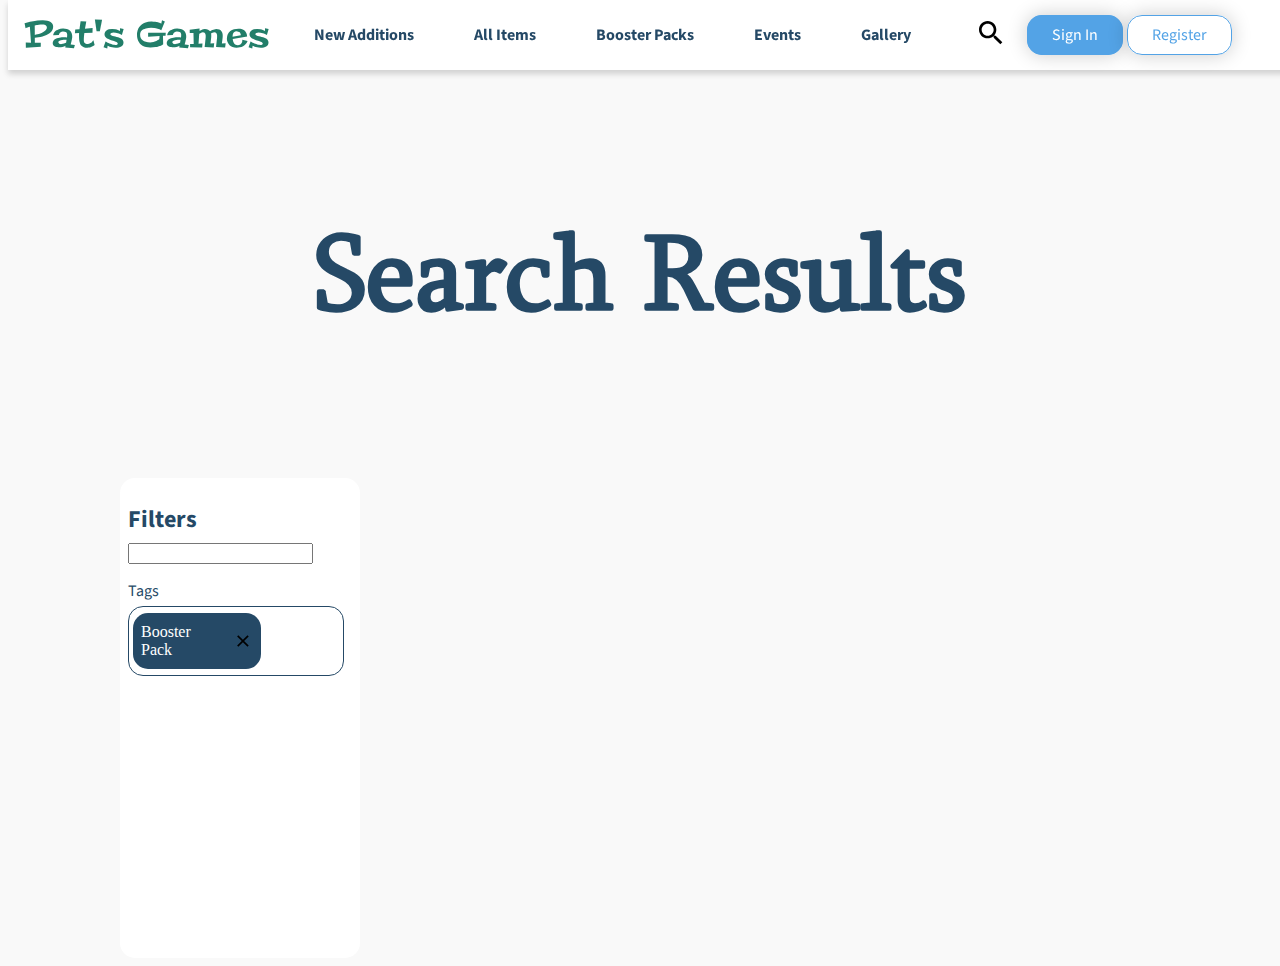
==== pages/product-listing.html @ a79a560c "finished footer + started work on product listing page - making the filters tab" ====
<!DOCTYPE html>
<html lang="en">

<head>
    <meta charset="UTF-8">
    <meta http-equiv="X-UA-Compatible" content="IE=edge">
    <meta name="viewport" content="width=device-width, initial-scale=1.0">
    <link rel="stylesheet" href="./../css/reset.css" />
    <link rel="stylesheet" href="./../css/styles.css" />
    <script src="./../js/productListing.js"></script>
    <title>Pat's Games</title>
</head>

<body>
    <nav>
        <div class="nav-bar">
            <div class="nav-logo">
                <a class="logo" href="#">Pat's Games</a>
            </div>
            <div class="nav-buttons">
                <a class="button-nav-option" href="#">New Additions</a>
                <a class="button-nav-option" href="#">All Items</a>
                <a class="button-nav-option" href="#">Booster Packs</a>
                <a class="button-nav-option" href="#">Events</a>
                <a class="button-nav-option" href="#">Gallery</a>
            </div>

            <form>
                <input class="search-box" id="searchBox" type="text" name="Search Box" style="display:none;" />
            </form>
            <a href="#" class="nav-search-icon" cursor="pointer">
                <svg xmlns="http://www.w3.org/2000/svg" height="32px" viewBox="0 0 24 24" width="32px" fill="#000000">
                    <g>
                        <path d="M0 0h24v24H0V0z" fill="none" />
                        <path
                            d="M15.5 14h-.79l-.28-.27C15.41 12.59 16 11.11 16 9.5 16 5.91 13.09 3 9.5 3S3 5.91 3 9.5 5.91 16 9.5 16c1.61 0 3.09-.59 4.23-1.57l.27.28v.79l5 4.99L20.49 19l-4.99-5zm-6 0C7.01 14 5 11.99 5 9.5S7.01 5 9.5 5 14 7.01 14 9.5 11.99 14 9.5 14z" />
                        <rect class="search-icon" x="0" y="0" width="32" height="32" onclick="openSearchBar()" />
                    </g>
                </svg>
            </a>

            <div class="profile-buttons">
                <a class="button-md button-sign-in" href="#">Sign In</a>
                <a class="button-md button-register" href="#">Register</a>
            </div>
            <object class="nav-shopping-cart-icon" data="./../images/icons/shopping_cart_black_24dp.svg"
                width="32px"></object>
        </div>
    </nav>

    <main class="product-listing">

        <div class="page-heading">
            <h1>Search Results</h1>
        </div>

        <div class="product-listing-container">
            <div class="filters-card">
                <div class="filters-container">
                    <p class="heading">Filters</p>
                    <form>
                        <input class="search-box" id="productListingSearchBox" type="text" name="Search Box" />
                    </form>
                    <p class="mini-heading">Tags</p>
                    <div class="tag-container">
                        <div class="tag">
                            <p>Booster Pack</p>
                            <svg xmlns="http://www.w3.org/2000/svg" viewBox="0 0 24 24" width="20px" height="20px"
                                fill="#000000">
                                <path d="M0 0h24v24H0V0z" fill="none" />
                                <path
                                    d="M19 6.41L17.59 5 12 10.59 6.41 5 5 6.41 10.59 12 5 17.59 6.41 19 12 13.41 17.59 19 19 17.59 13.41 12 19 6.41z" />
                            </svg>
                        </div>
                    </div>
                </div>
            </div>

            <div class="products"></div>
        </div>

    </main>
</body>

</html>
---- css/styles.css ----
@import "typography.css";
@import "./nav-bar/layout.css";
@import "./product-listing/layout.css";
@import "colour.css";
@import "components.css";
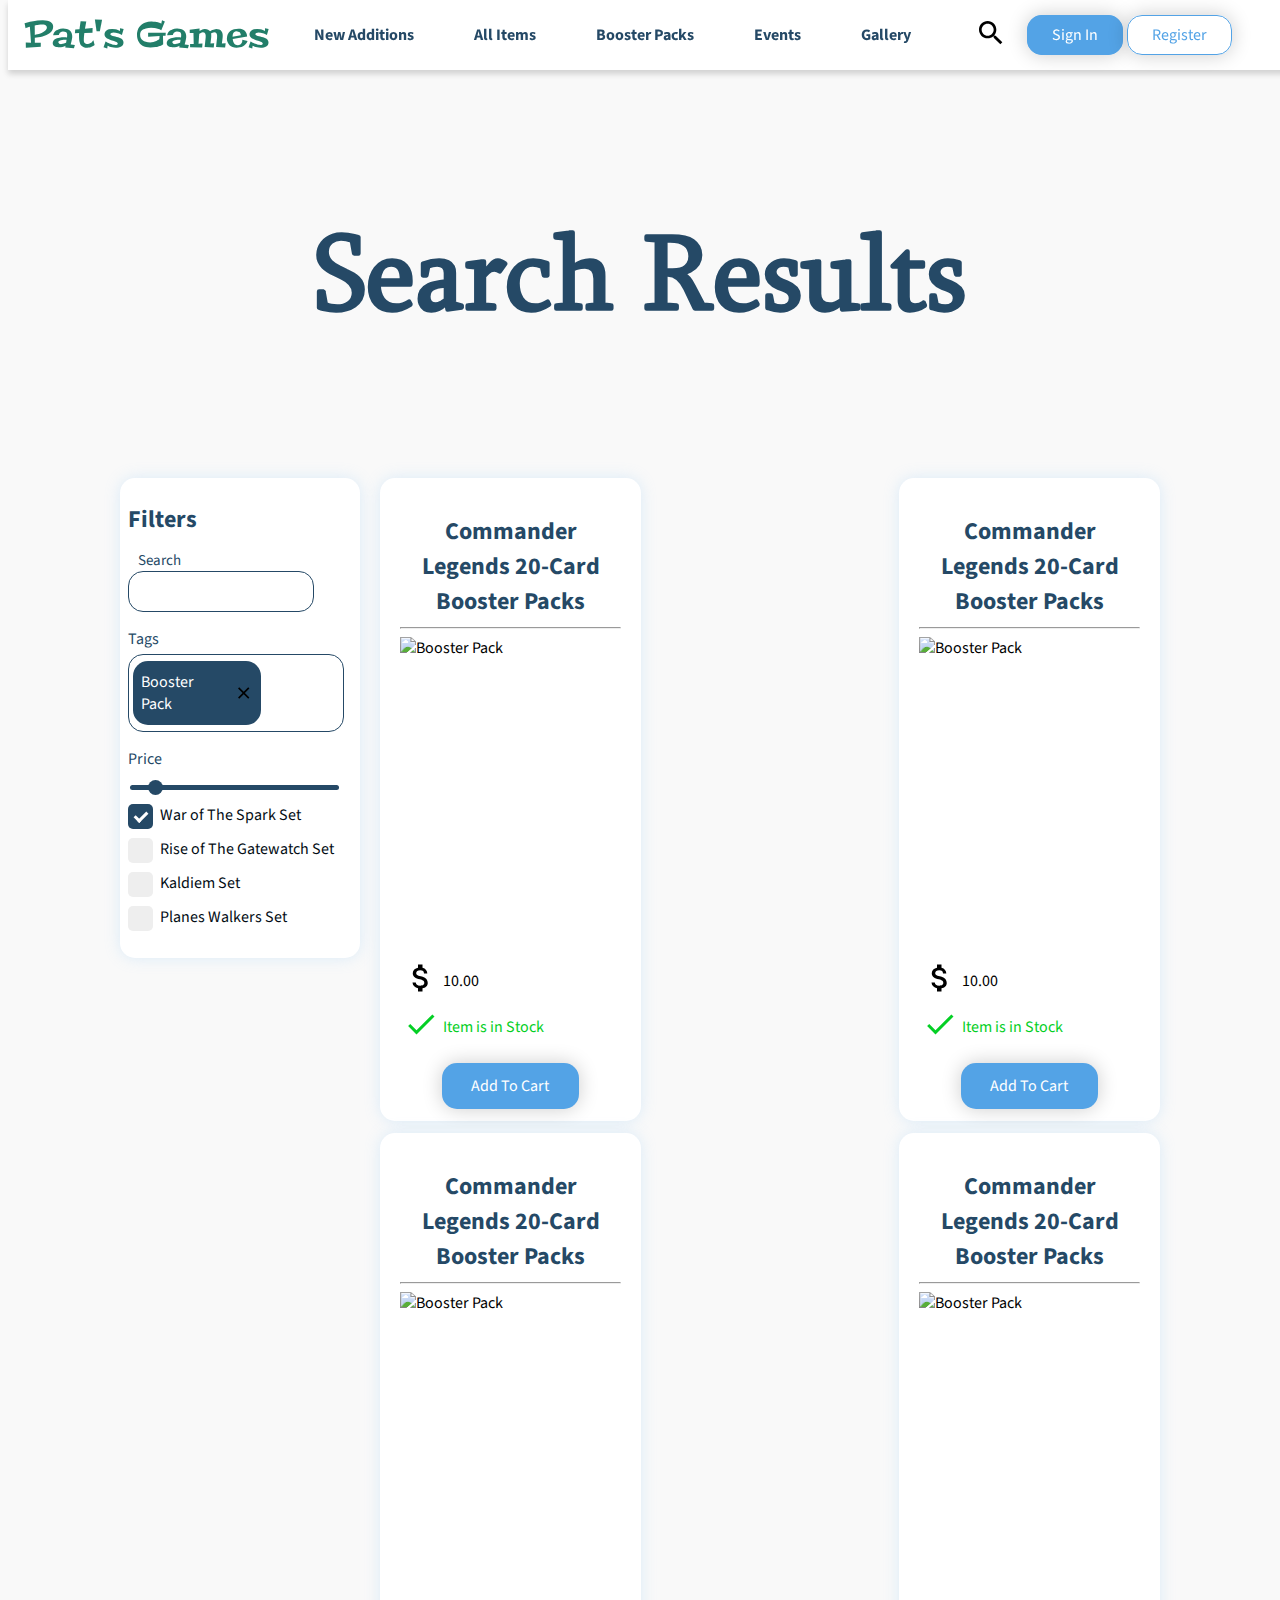
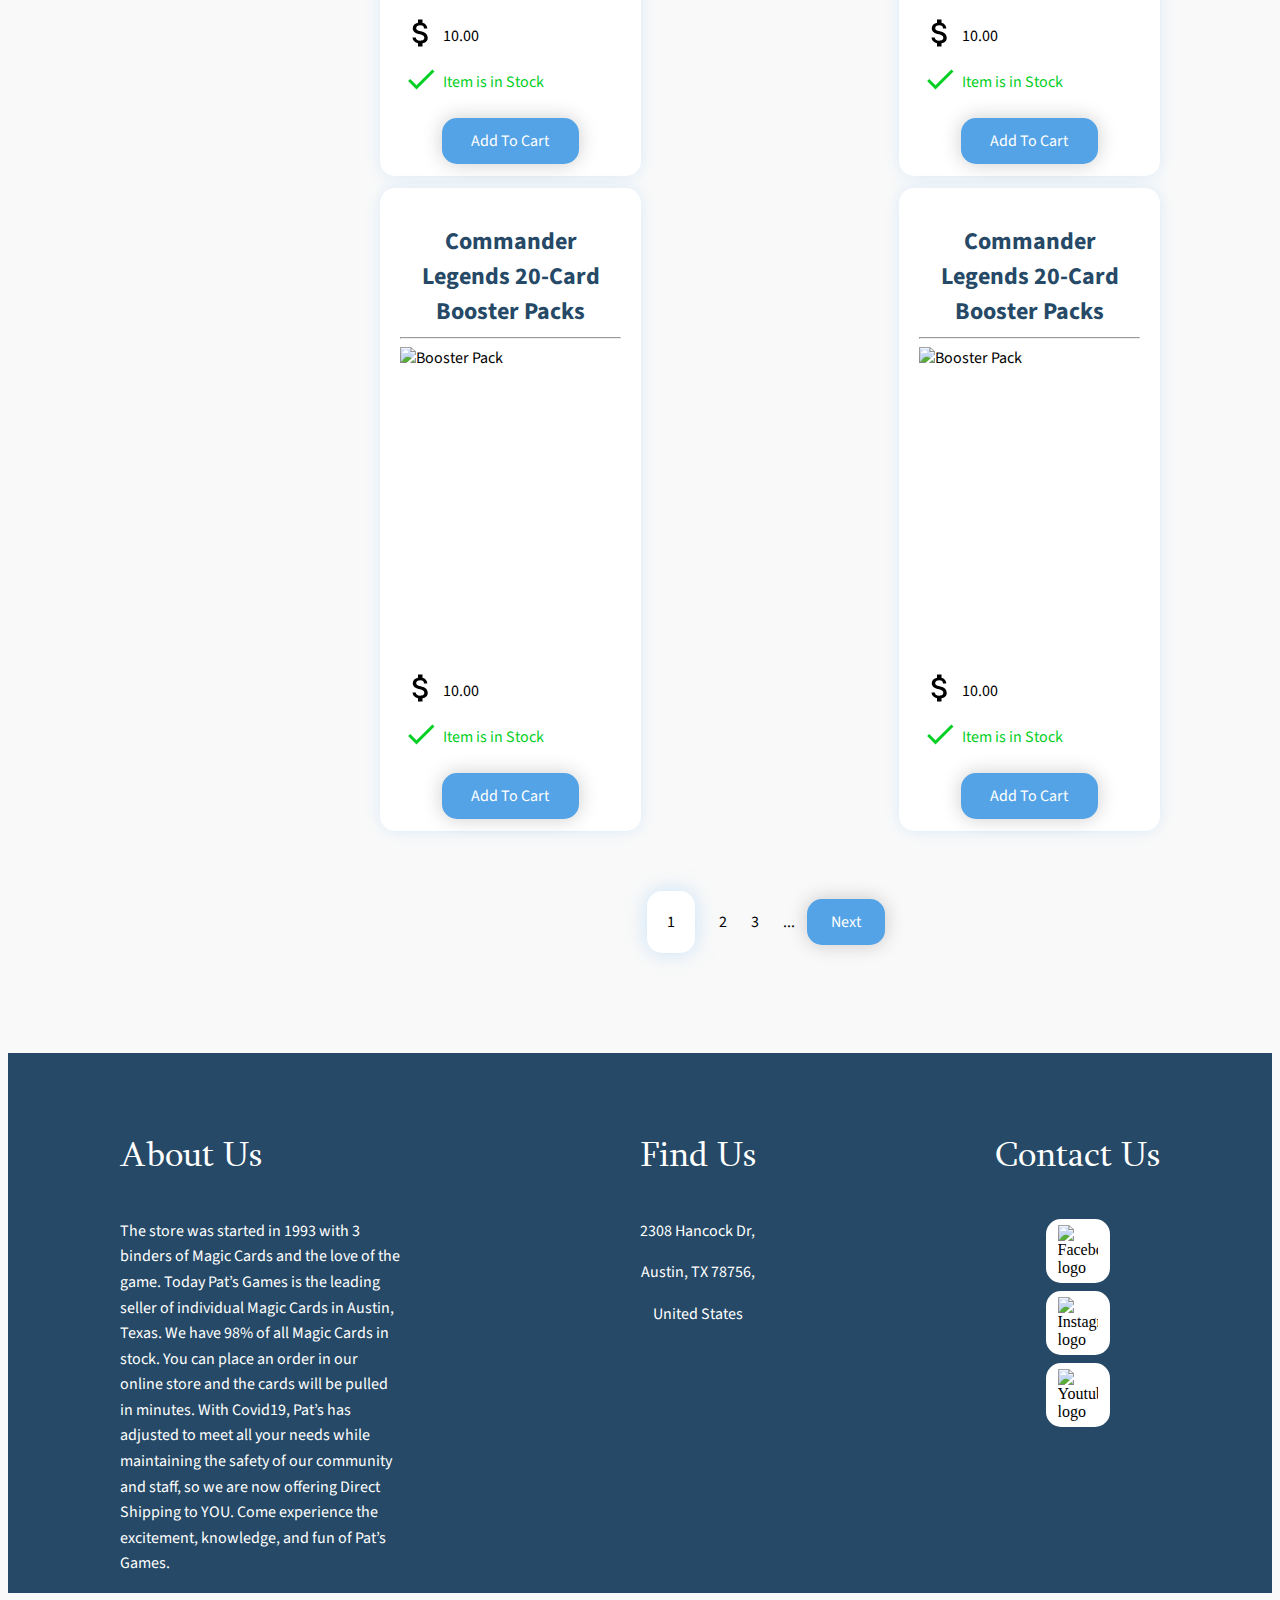
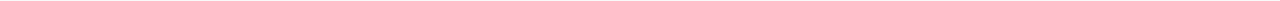
==== commit 969154d4: "made product listing page desktop version" ====
--- a/pages/product-listing.html
+++ b/pages/product-listing.html
@@ -15,7 +15,7 @@
     <nav>
         <div class="nav-bar">
             <div class="nav-logo">
-                <a class="logo" href="#">Pat's Games</a>
+                <a class="logo" href="/">Pat's Games</a>
             </div>
             <div class="nav-buttons">
                 <a class="button-nav-option" href="#">New Additions</a>
@@ -59,6 +59,7 @@
                 <div class="filters-container">
                     <p class="heading">Filters</p>
                     <form>
+                        <label class="search-box-label">Search</label>
                         <input class="search-box" id="productListingSearchBox" type="text" name="Search Box" />
                     </form>
                     <p class="mini-heading">Tags</p>
@@ -73,13 +74,297 @@
                             </svg>
                         </div>
                     </div>
-                </div>
-            </div>
-
-            <div class="products"></div>
+                    <p class="mini-heading">Price</p>
+                    <section class="slide-container">
+                        <input type="range" min="1" max="100" value="10" class="slider" id="myRange">
+                    </section>
+
+                    <div>
+                        <label class="checkbox-container">War of The Spark Set
+                            <input type="checkbox" checked="checked">
+                            <span class="checkmark"></span>
+                        </label>
+
+                        <label class="checkbox-container">Rise of The Gatewatch Set
+                            <input type="checkbox">
+                            <span class="checkmark"></span>
+                        </label>
+
+                        <label class="checkbox-container">Kaldiem Set
+                            <input type="checkbox">
+                            <span class="checkmark"></span>
+                        </label>
+
+                        <label class="checkbox-container">Planes Walkers Set
+                            <input type="checkbox">
+                            <span class="checkmark"></span>
+                        </label>
+                    </div>
+
+                </div>
+            </div>
+
+            <div class="main-content">
+
+                <div class="products">
+
+
+                    <div class="product-card" onclick="openProductPage()" >
+                        <p class="heading">Commander Legends 20-Card Booster Packs</p>
+                        <hr>
+                        <img src="./../images/products/comander_legends_booster_pack.png" alt="Booster Pack" />
+                        <table>
+                            <tr>
+                                <td>
+                                    <svg xmlns="http://www.w3.org/2000/svg" height="36px" viewBox="0 0 24 24"
+                                        width="36px" fill="#000000">
+                                        <path d="M0 0h24v24H0V0z" fill="none" />
+                                        <path
+                                            d="M11.8 10.9c-2.27-.59-3-1.2-3-2.15 0-1.09 1.01-1.85 2.7-1.85 1.78 0 2.44.85 2.5 2.1h2.21c-.07-1.72-1.12-3.3-3.21-3.81V3h-3v2.16c-1.94.42-3.5 1.68-3.5 3.61 0 2.31 1.91 3.46 4.7 4.13 2.5.6 3 1.48 3 2.41 0 .69-.49 1.79-2.7 1.79-2.06 0-2.87-.92-2.98-2.1h-2.2c.12 2.19 1.76 3.42 3.68 3.83V21h3v-2.15c1.95-.37 3.5-1.5 3.5-3.55 0-2.84-2.43-3.81-4.7-4.4z" />
+                                    </svg>
+                                </td>
+                                <td>10.00</td>
+                            </tr>
+                            <tr>
+                                <td>
+                                    <svg class="tick" xmlns="http://www.w3.org/2000/svg" height="36px"
+                                        viewBox="0 0 24 24" width="36px">
+                                        <path d="M0 0h24v24H0V0z" fill="none" />
+                                        <path d="M9 16.17L4.83 12l-1.42 1.41L9 19 21 7l-1.41-1.41L9 16.17z" />
+                                    </svg>
+                                </td>
+                                <td class="item-in-stock">Item is in Stock</td>
+                            </tr>
+                        </table>
+                        <a class="button-md add-to-cart" href="#">Add To Cart</a>
+                        <a class="card-link" href="../index.html"></a>
+                    </div>
+
+
+                    <div class="product-card">
+                        <p class="heading">Commander Legends 20-Card Booster Packs</p>
+                        <hr>
+                        <img src="./../images/products/comander_legends_booster_pack.png" alt="Booster Pack" />
+                        <table>
+                            <tr>
+                                <td>
+                                    <svg xmlns="http://www.w3.org/2000/svg" height="36px" viewBox="0 0 24 24"
+                                        width="36px" fill="#000000">
+                                        <path d="M0 0h24v24H0V0z" fill="none" />
+                                        <path
+                                            d="M11.8 10.9c-2.27-.59-3-1.2-3-2.15 0-1.09 1.01-1.85 2.7-1.85 1.78 0 2.44.85 2.5 2.1h2.21c-.07-1.72-1.12-3.3-3.21-3.81V3h-3v2.16c-1.94.42-3.5 1.68-3.5 3.61 0 2.31 1.91 3.46 4.7 4.13 2.5.6 3 1.48 3 2.41 0 .69-.49 1.79-2.7 1.79-2.06 0-2.87-.92-2.98-2.1h-2.2c.12 2.19 1.76 3.42 3.68 3.83V21h3v-2.15c1.95-.37 3.5-1.5 3.5-3.55 0-2.84-2.43-3.81-4.7-4.4z" />
+                                    </svg>
+                                </td>
+                                <td>10.00</td>
+                            </tr>
+                            <tr>
+                                <td>
+                                    <svg class="tick" xmlns="http://www.w3.org/2000/svg" height="36px"
+                                        viewBox="0 0 24 24" width="36px">
+                                        <path d="M0 0h24v24H0V0z" fill="none" />
+                                        <path d="M9 16.17L4.83 12l-1.42 1.41L9 19 21 7l-1.41-1.41L9 16.17z" />
+                                    </svg>
+                                </td>
+                                <td class="item-in-stock">Item is in Stock</td>
+                            </tr>
+                        </table>
+                        <a class="button-md add-to-cart" href="#">Add To Cart</a>
+                    </div>
+
+                    <div class="product-card">
+                        <p class="heading">Commander Legends 20-Card Booster Packs</p>
+                        <hr>
+                        <img src="./../images/products/comander_legends_booster_pack.png" alt="Booster Pack" />
+                        <table>
+                            <tr>
+                                <td>
+                                    <svg xmlns="http://www.w3.org/2000/svg" height="36px" viewBox="0 0 24 24"
+                                        width="36px" fill="#000000">
+                                        <path d="M0 0h24v24H0V0z" fill="none" />
+                                        <path
+                                            d="M11.8 10.9c-2.27-.59-3-1.2-3-2.15 0-1.09 1.01-1.85 2.7-1.85 1.78 0 2.44.85 2.5 2.1h2.21c-.07-1.72-1.12-3.3-3.21-3.81V3h-3v2.16c-1.94.42-3.5 1.68-3.5 3.61 0 2.31 1.91 3.46 4.7 4.13 2.5.6 3 1.48 3 2.41 0 .69-.49 1.79-2.7 1.79-2.06 0-2.87-.92-2.98-2.1h-2.2c.12 2.19 1.76 3.42 3.68 3.83V21h3v-2.15c1.95-.37 3.5-1.5 3.5-3.55 0-2.84-2.43-3.81-4.7-4.4z" />
+                                    </svg>
+                                </td>
+                                <td>10.00</td>
+                            </tr>
+                            <tr>
+                                <td>
+                                    <svg class="tick" xmlns="http://www.w3.org/2000/svg" height="36px"
+                                        viewBox="0 0 24 24" width="36px">
+                                        <path d="M0 0h24v24H0V0z" fill="none" />
+                                        <path d="M9 16.17L4.83 12l-1.42 1.41L9 19 21 7l-1.41-1.41L9 16.17z" />
+                                    </svg>
+                                </td>
+                                <td class="item-in-stock">Item is in Stock</td>
+                            </tr>
+                        </table>
+                        <a class="button-md add-to-cart" href="#">Add To Cart</a>
+                    </div>
+
+                    <div class="product-card">
+                        <p class="heading">Commander Legends 20-Card Booster Packs</p>
+                        <hr>
+                        <img src="./../images/products/comander_legends_booster_pack.png" alt="Booster Pack" />
+                        <table>
+                            <tr>
+                                <td>
+                                    <svg xmlns="http://www.w3.org/2000/svg" height="36px" viewBox="0 0 24 24"
+                                        width="36px" fill="#000000">
+                                        <path d="M0 0h24v24H0V0z" fill="none" />
+                                        <path
+                                            d="M11.8 10.9c-2.27-.59-3-1.2-3-2.15 0-1.09 1.01-1.85 2.7-1.85 1.78 0 2.44.85 2.5 2.1h2.21c-.07-1.72-1.12-3.3-3.21-3.81V3h-3v2.16c-1.94.42-3.5 1.68-3.5 3.61 0 2.31 1.91 3.46 4.7 4.13 2.5.6 3 1.48 3 2.41 0 .69-.49 1.79-2.7 1.79-2.06 0-2.87-.92-2.98-2.1h-2.2c.12 2.19 1.76 3.42 3.68 3.83V21h3v-2.15c1.95-.37 3.5-1.5 3.5-3.55 0-2.84-2.43-3.81-4.7-4.4z" />
+                                    </svg>
+                                </td>
+                                <td>10.00</td>
+                            </tr>
+                            <tr>
+                                <td>
+                                    <svg class="tick" xmlns="http://www.w3.org/2000/svg" height="36px"
+                                        viewBox="0 0 24 24" width="36px">
+                                        <path d="M0 0h24v24H0V0z" fill="none" />
+                                        <path d="M9 16.17L4.83 12l-1.42 1.41L9 19 21 7l-1.41-1.41L9 16.17z" />
+                                    </svg>
+                                </td>
+                                <td class="item-in-stock">Item is in Stock</td>
+                            </tr>
+                        </table>
+                        <a class="button-md add-to-cart" href="#">Add To Cart</a>
+                    </div>
+
+                    <div class="product-card">
+                        <p class="heading">Commander Legends 20-Card Booster Packs</p>
+                        <hr>
+                        <img src="./../images/products/comander_legends_booster_pack.png" alt="Booster Pack" />
+                        <table>
+                            <tr>
+                                <td>
+                                    <svg xmlns="http://www.w3.org/2000/svg" height="36px" viewBox="0 0 24 24"
+                                        width="36px" fill="#000000">
+                                        <path d="M0 0h24v24H0V0z" fill="none" />
+                                        <path
+                                            d="M11.8 10.9c-2.27-.59-3-1.2-3-2.15 0-1.09 1.01-1.85 2.7-1.85 1.78 0 2.44.85 2.5 2.1h2.21c-.07-1.72-1.12-3.3-3.21-3.81V3h-3v2.16c-1.94.42-3.5 1.68-3.5 3.61 0 2.31 1.91 3.46 4.7 4.13 2.5.6 3 1.48 3 2.41 0 .69-.49 1.79-2.7 1.79-2.06 0-2.87-.92-2.98-2.1h-2.2c.12 2.19 1.76 3.42 3.68 3.83V21h3v-2.15c1.95-.37 3.5-1.5 3.5-3.55 0-2.84-2.43-3.81-4.7-4.4z" />
+                                    </svg>
+                                </td>
+                                <td>10.00</td>
+                            </tr>
+                            <tr>
+                                <td>
+                                    <svg class="tick" xmlns="http://www.w3.org/2000/svg" height="36px"
+                                        viewBox="0 0 24 24" width="36px">
+                                        <path d="M0 0h24v24H0V0z" fill="none" />
+                                        <path d="M9 16.17L4.83 12l-1.42 1.41L9 19 21 7l-1.41-1.41L9 16.17z" />
+                                    </svg>
+                                </td>
+                                <td class="item-in-stock">Item is in Stock</td>
+                            </tr>
+                        </table>
+                        <a class="button-md add-to-cart" href="#">Add To Cart</a>
+                    </div>
+
+                    <div class="product-card">
+                        <p class="heading">Commander Legends 20-Card Booster Packs</p>
+                        <hr>
+                        <img src="./../images/products/comander_legends_booster_pack.png" alt="Booster Pack" />
+                        <table>
+                            <tr>
+                                <td>
+                                    <svg xmlns="http://www.w3.org/2000/svg" height="36px" viewBox="0 0 24 24"
+                                        width="36px" fill="#000000">
+                                        <path d="M0 0h24v24H0V0z" fill="none" />
+                                        <path
+                                            d="M11.8 10.9c-2.27-.59-3-1.2-3-2.15 0-1.09 1.01-1.85 2.7-1.85 1.78 0 2.44.85 2.5 2.1h2.21c-.07-1.72-1.12-3.3-3.21-3.81V3h-3v2.16c-1.94.42-3.5 1.68-3.5 3.61 0 2.31 1.91 3.46 4.7 4.13 2.5.6 3 1.48 3 2.41 0 .69-.49 1.79-2.7 1.79-2.06 0-2.87-.92-2.98-2.1h-2.2c.12 2.19 1.76 3.42 3.68 3.83V21h3v-2.15c1.95-.37 3.5-1.5 3.5-3.55 0-2.84-2.43-3.81-4.7-4.4z" />
+                                    </svg>
+                                </td>
+                                <td>10.00</td>
+                            </tr>
+                            <tr>
+                                <td>
+                                    <svg class="tick" xmlns="http://www.w3.org/2000/svg" height="36px"
+                                        viewBox="0 0 24 24" width="36px">
+                                        <path d="M0 0h24v24H0V0z" fill="none" />
+                                        <path d="M9 16.17L4.83 12l-1.42 1.41L9 19 21 7l-1.41-1.41L9 16.17z" />
+                                    </svg>
+                                </td>
+                                <td class="item-in-stock">Item is in Stock</td>
+                            </tr>
+                        </table>
+                        <a class="button-md add-to-cart" href="#">Add To Cart</a>
+                    </div>
+
+                </div>
+
+                <div class="page-counter-container">
+
+                    <p class="selected counter">1</p>
+                    <p class="counter">2</p>
+                    <p class="counter">3</p>
+                    <p class="counter">...</p>
+                    <a class="button-md next" href="#">Next</a>
+                </div>
+
+            </div>
+
+    </main>
+
+    <footer>
+        <div class="footer">
+            <div class="footer-container">
+                <div class="about-us">
+                    <div class="footer-header">
+                        <p>About Us</p>
+                    </div>
+                    <div class="footer-text">
+                        <p>
+                            The store was started in 1993 with 3 binders of Magic Cards and the love of the game. Today
+                            Pat’s
+                            Games is the leading seller of individual Magic Cards in Austin, Texas. We have 98% of all
+                            Magic
+                            Cards in stock. You can place an order in our online store and the cards will be pulled in
+                            minutes. With Covid19, Pat’s has adjusted to meet all your needs while maintaining the
+                            safety of
+                            our community and staff, so we are now offering Direct Shipping to YOU. Come experience the
+                            excitement, knowledge, and fun of Pat’s Games.
+                        </p>
+                    </div>
+                </div>
+
+                <div class="find-us">
+                    <div class="footer-header">
+                        <p>Find Us</p>
+                    </div>
+                    <div class="footer-text">
+                        <p>
+                            2308 Hancock Dr,
+                        </p>
+                        <p>
+                            Austin, TX 78756,
+                        </p>
+                        <p>
+                            United States
+                        </p>
+                    </div>
+                </div>
+
+                <div class="contact-us">
+                    <div class="footer-header">
+                        <p>Contact Us</p>
+                    </div>
+                    <div class="footer-img">
+                        <div class="social-card">
+                            <img src="./../images/socials/facebook.png" alt="Facebook logo" />
+                        </div>
+                        <div class="social-card">
+                            <img src="./../images/socials/instagram.png" alt="Instagram logo" />
+                        </div>
+                        <div class="social-card">
+                            <img src="./../images/socials/youtube.png" alt="Youtube logo" />
+                        </div>
+                    </div>
+                </div>
+            </div>
         </div>
 
-    </main>
+    </footer>
 </body>
 
 </html>